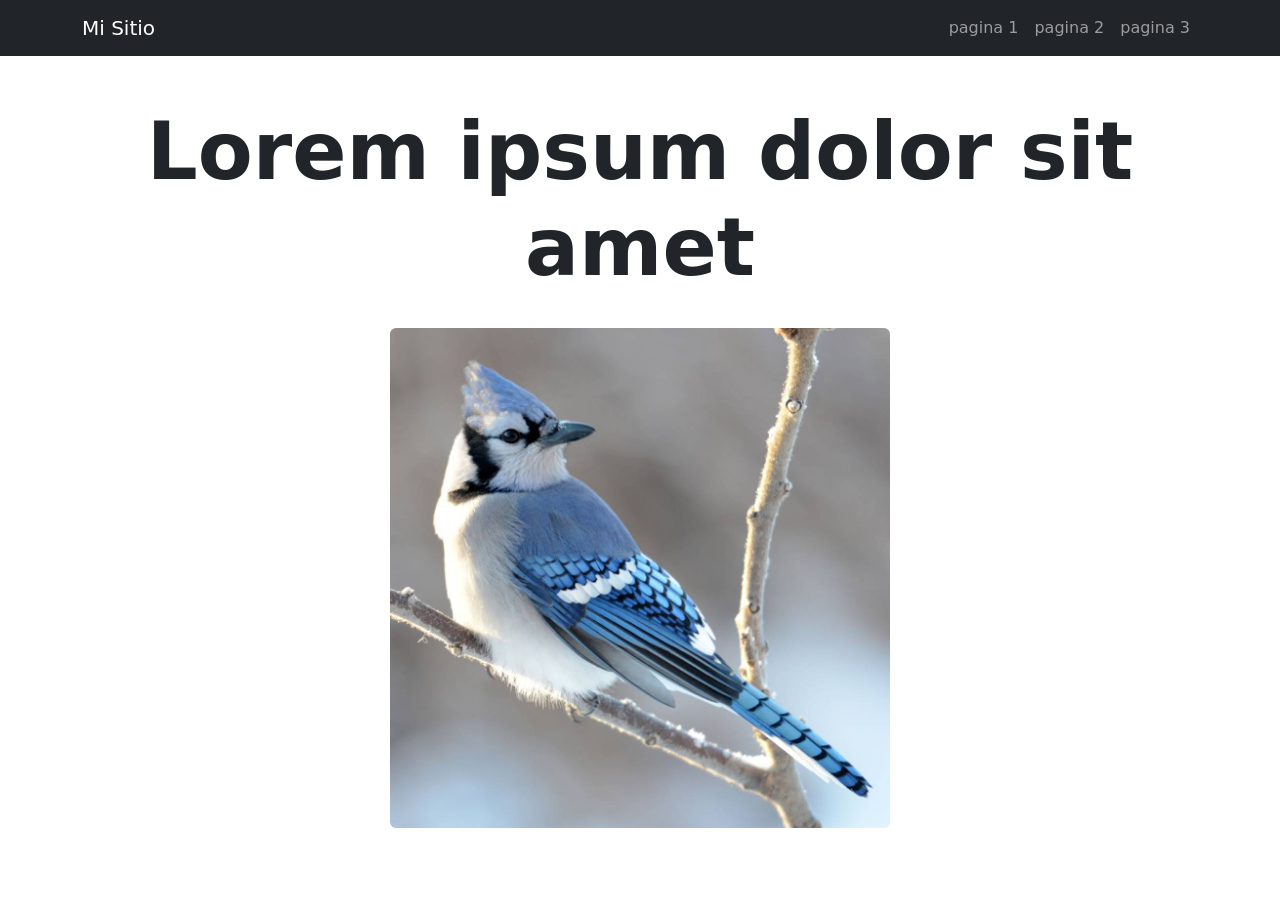
==== index.html @ fc127bd0 "Añadidos archivos del ejercicio 3.1" ====
<!DOCTYPE html>
<html lang="es">
<head>
    <meta charset="UTF-8">
    <meta name="viewport" content="width=device-width, initial-scale=1.0">
    <title>Laboratorio 6 - Inicio</title>

    <!-- Bootstrap (lo usaremos más en la Actividad 3) -->
    <link href="https://cdn.jsdelivr.net/npm/bootstrap@5.3.3/dist/css/bootstrap.min.css" rel="stylesheet">
</head>
<body>

    <!-- Menú de navegación -->
    <nav class="navbar navbar-expand-lg navbar-dark bg-dark">
        <div class="container">
            <a class="navbar-brand" href="#">Mi Sitio</a>
            <button class="navbar-toggler" type="button" data-bs-toggle="collapse" data-bs-target="#menu">
                <span class="navbar-toggler-icon"></span>
            </button>
            <div class="collapse navbar-collapse" id="menu">
                <ul class="navbar-nav ms-auto">
                    <li class="nav-item"><a class="nav-link" href="#">pagina 1</a></li>
                    <li class="nav-item"><a class="nav-link" href="#">pagina 2</a></li>
                    <li class="nav-item"><a class="nav-link" href="#">pagina 3</a></li>
                </ul>
            </div>
        </div>
    </nav>

    <!-- Contenido principal -->
    <main class="container text-center mt-5">
        <h1 class="display-1 fw-bold">Lorem ipsum dolor sit amet</h1>
        <img src="imagen.jpg" alt="Imagen de la página" class="img-fluid rounded mt-4" style="max-width: 500px;">
    </main>

    <script src="https://cdn.jsdelivr.net/npm/bootstrap@5.3.3/dist/js/bootstrap.bundle.min.js"></script>
</body>
</html>
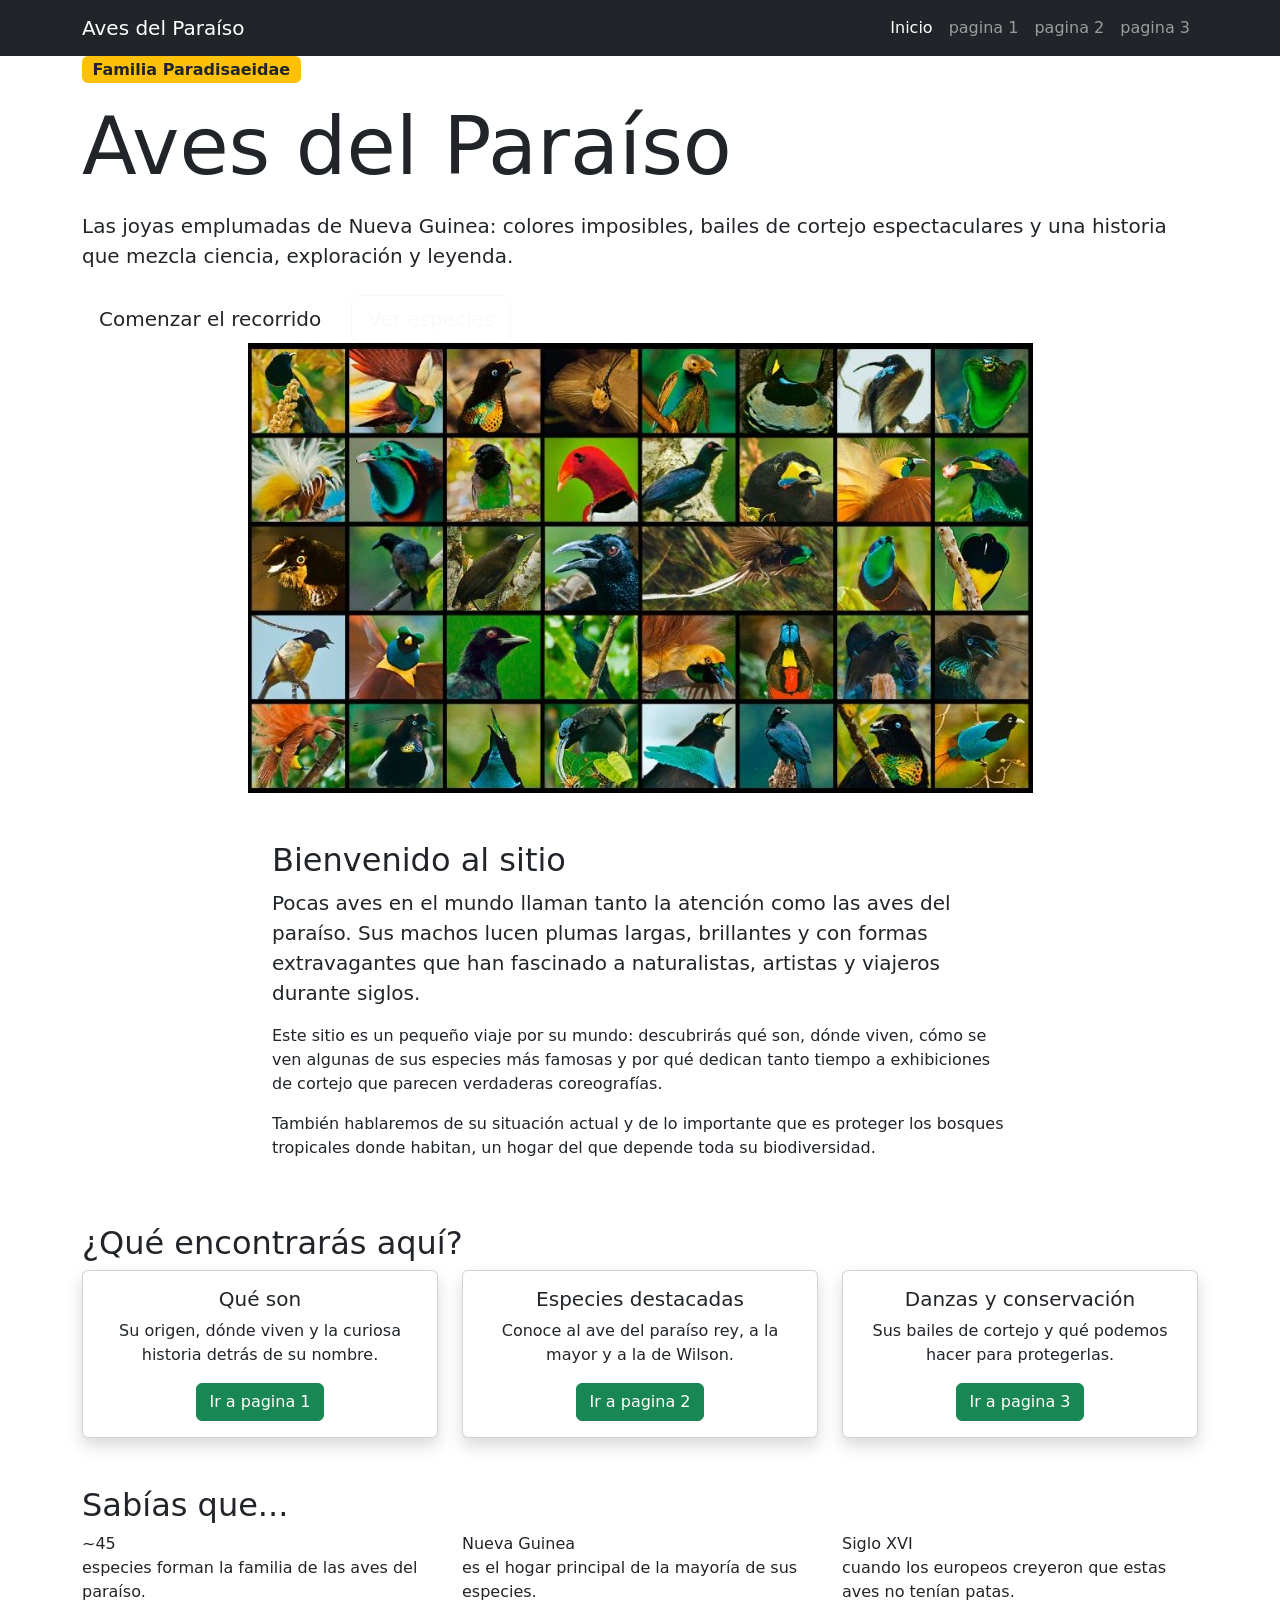
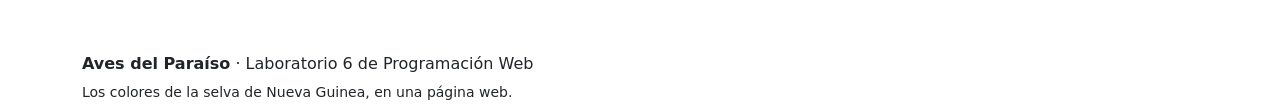
==== commit bdf6a006: "Añadidos cambios de pagina completa" ====
--- a/index.html
+++ b/index.html
@@ -3,35 +3,139 @@
 <head>
     <meta charset="UTF-8">
     <meta name="viewport" content="width=device-width, initial-scale=1.0">
-    <title>Laboratorio 6 - Inicio</title>
-
-    <!-- Bootstrap (lo usaremos más en la Actividad 3) -->
+    <title>Aves del paraíso - Inicio</title>
     <link href="https://cdn.jsdelivr.net/npm/bootstrap@5.3.3/dist/css/bootstrap.min.css" rel="stylesheet">
+    <link href="style.css" rel="stylesheet">
 </head>
 <body>
 
-    <!-- Menú de navegación -->
     <nav class="navbar navbar-expand-lg navbar-dark bg-dark">
         <div class="container">
-            <a class="navbar-brand" href="#">Mi Sitio</a>
+            <a class="navbar-brand" href="index.html">Aves del Paraíso</a>
             <button class="navbar-toggler" type="button" data-bs-toggle="collapse" data-bs-target="#menu">
                 <span class="navbar-toggler-icon"></span>
             </button>
             <div class="collapse navbar-collapse" id="menu">
                 <ul class="navbar-nav ms-auto">
-                    <li class="nav-item"><a class="nav-link" href="#">pagina 1</a></li>
-                    <li class="nav-item"><a class="nav-link" href="#">pagina 2</a></li>
-                    <li class="nav-item"><a class="nav-link" href="#">pagina 3</a></li>
+                    <li class="nav-item"><a class="nav-link active" aria-current="page" href="index.html">Inicio</a></li>
+                    <li class="nav-item"><a class="nav-link" href="pagina1.html">pagina 1</a></li>
+                    <li class="nav-item"><a class="nav-link" href="pagina2.html">pagina 2</a></li>
+                    <li class="nav-item"><a class="nav-link" href="pagina3.html">pagina 3</a></li>
                 </ul>
             </div>
         </div>
     </nav>
 
-    <!-- Contenido principal -->
-    <main class="container text-center mt-5">
-        <h1 class="display-1 fw-bold">Lorem ipsum dolor sit amet</h1>
-        <img src="imagen.jpg" alt="Imagen de la página" class="img-fluid rounded mt-4" style="max-width: 500px;">
+    <!-- Portada -->
+    <header class="hero">
+        <div class="container">
+            <span class="badge bg-warning text-dark mb-3 fs-6">Familia Paradisaeidae</span>
+            <h1 class="display-1">Aves del Paraíso</h1>
+            <p class="lead mt-3">
+                Las joyas emplumadas de Nueva Guinea: colores imposibles, bailes de cortejo
+                espectaculares y una historia que mezcla ciencia, exploración y leyenda.
+            </p>
+            <div class="mt-4">
+                <a href="pagina1.html" class="btn btn-oro btn-lg me-2">Comenzar el recorrido</a>
+                <a href="pagina2.html" class="btn btn-outline-light btn-lg">Ver especies</a>
+            </div>
+        </div>
+    </header>
+
+    <main class="container">
+
+        <!-- Imagen principal -->
+        <div class="hero-img text-center">
+            <img src="imagen.jpg" alt="Ave del paraíso" class="img-fluid">
+        </div>
+
+        <!-- Bienvenida -->
+        <section class="row justify-content-center my-5">
+            <div class="col-lg-8">
+                <h2 class="seccion-titulo">Bienvenido al sitio</h2>
+                <p class="lead">
+                    Pocas aves en el mundo llaman tanto la atención como las aves del paraíso. Sus machos
+                    lucen plumas largas, brillantes y con formas extravagantes que han fascinado a
+                    naturalistas, artistas y viajeros durante siglos.
+                </p>
+                <p>
+                    Este sitio es un pequeño viaje por su mundo: descubrirás qué son, dónde viven, cómo
+                    se ven algunas de sus especies más famosas y por qué dedican tanto tiempo a
+                    exhibiciones de cortejo que parecen verdaderas coreografías.
+                </p>
+                <p>
+                    También hablaremos de su situación actual y de lo importante que es proteger los
+                    bosques tropicales donde habitan, un hogar del que depende toda su biodiversidad.
+                </p>
+            </div>
+        </section>
+
+        <!-- Qué encontrarás -->
+        <section class="my-5">
+            <h2 class="seccion-titulo">¿Qué encontrarás aquí?</h2>
+            <div class="row g-4">
+                <div class="col-md-4">
+                    <div class="card h-100 shadow">
+                        <div class="card-body text-center">
+                            <h5 class="card-title">Qué son</h5>
+                            <p class="card-text">Su origen, dónde viven y la curiosa historia detrás de su nombre.</p>
+                            <a href="pagina1.html" class="btn btn-success">Ir a pagina 1</a>
+                        </div>
+                    </div>
+                </div>
+                <div class="col-md-4">
+                    <div class="card h-100 shadow">
+                        <div class="card-body text-center">
+                            <h5 class="card-title">Especies destacadas</h5>
+                            <p class="card-text">Conoce al ave del paraíso rey, a la mayor y a la de Wilson.</p>
+                            <a href="pagina2.html" class="btn btn-success">Ir a pagina 2</a>
+                        </div>
+                    </div>
+                </div>
+                <div class="col-md-4">
+                    <div class="card h-100 shadow">
+                        <div class="card-body text-center">
+                            <h5 class="card-title">Danzas y conservación</h5>
+                            <p class="card-text">Sus bailes de cortejo y qué podemos hacer para protegerlas.</p>
+                            <a href="pagina3.html" class="btn btn-success">Ir a pagina 3</a>
+                        </div>
+                    </div>
+                </div>
+            </div>
+        </section>
+
+        <!-- Datos rápidos -->
+        <section class="my-5">
+            <h2 class="seccion-titulo">Sabías que...</h2>
+            <div class="row g-4">
+                <div class="col-md-4">
+                    <div class="dato dato-1">
+                        <div class="numero">~45</div>
+                        <p class="mb-0">especies forman la familia de las aves del paraíso.</p>
+                    </div>
+                </div>
+                <div class="col-md-4">
+                    <div class="dato dato-2">
+                        <div class="numero">Nueva Guinea</div>
+                        <p class="mb-0">es el hogar principal de la mayoría de sus especies.</p>
+                    </div>
+                </div>
+                <div class="col-md-4">
+                    <div class="dato dato-3">
+                        <div class="numero">Siglo XVI</div>
+                        <p class="mb-0">cuando los europeos creyeron que estas aves no tenían patas.</p>
+                    </div>
+                </div>
+            </div>
+        </section>
     </main>
+
+    <footer class="pie">
+        <div class="container">
+            <p class="mb-1"><strong>Aves del Paraíso</strong> · Laboratorio 6 de Programación Web</p>
+            <small>Los colores de la selva de Nueva Guinea, en una página web.</small>
+        </div>
+    </footer>
 
     <script src="https://cdn.jsdelivr.net/npm/bootstrap@5.3.3/dist/js/bootstrap.bundle.min.js"></script>
 </body>
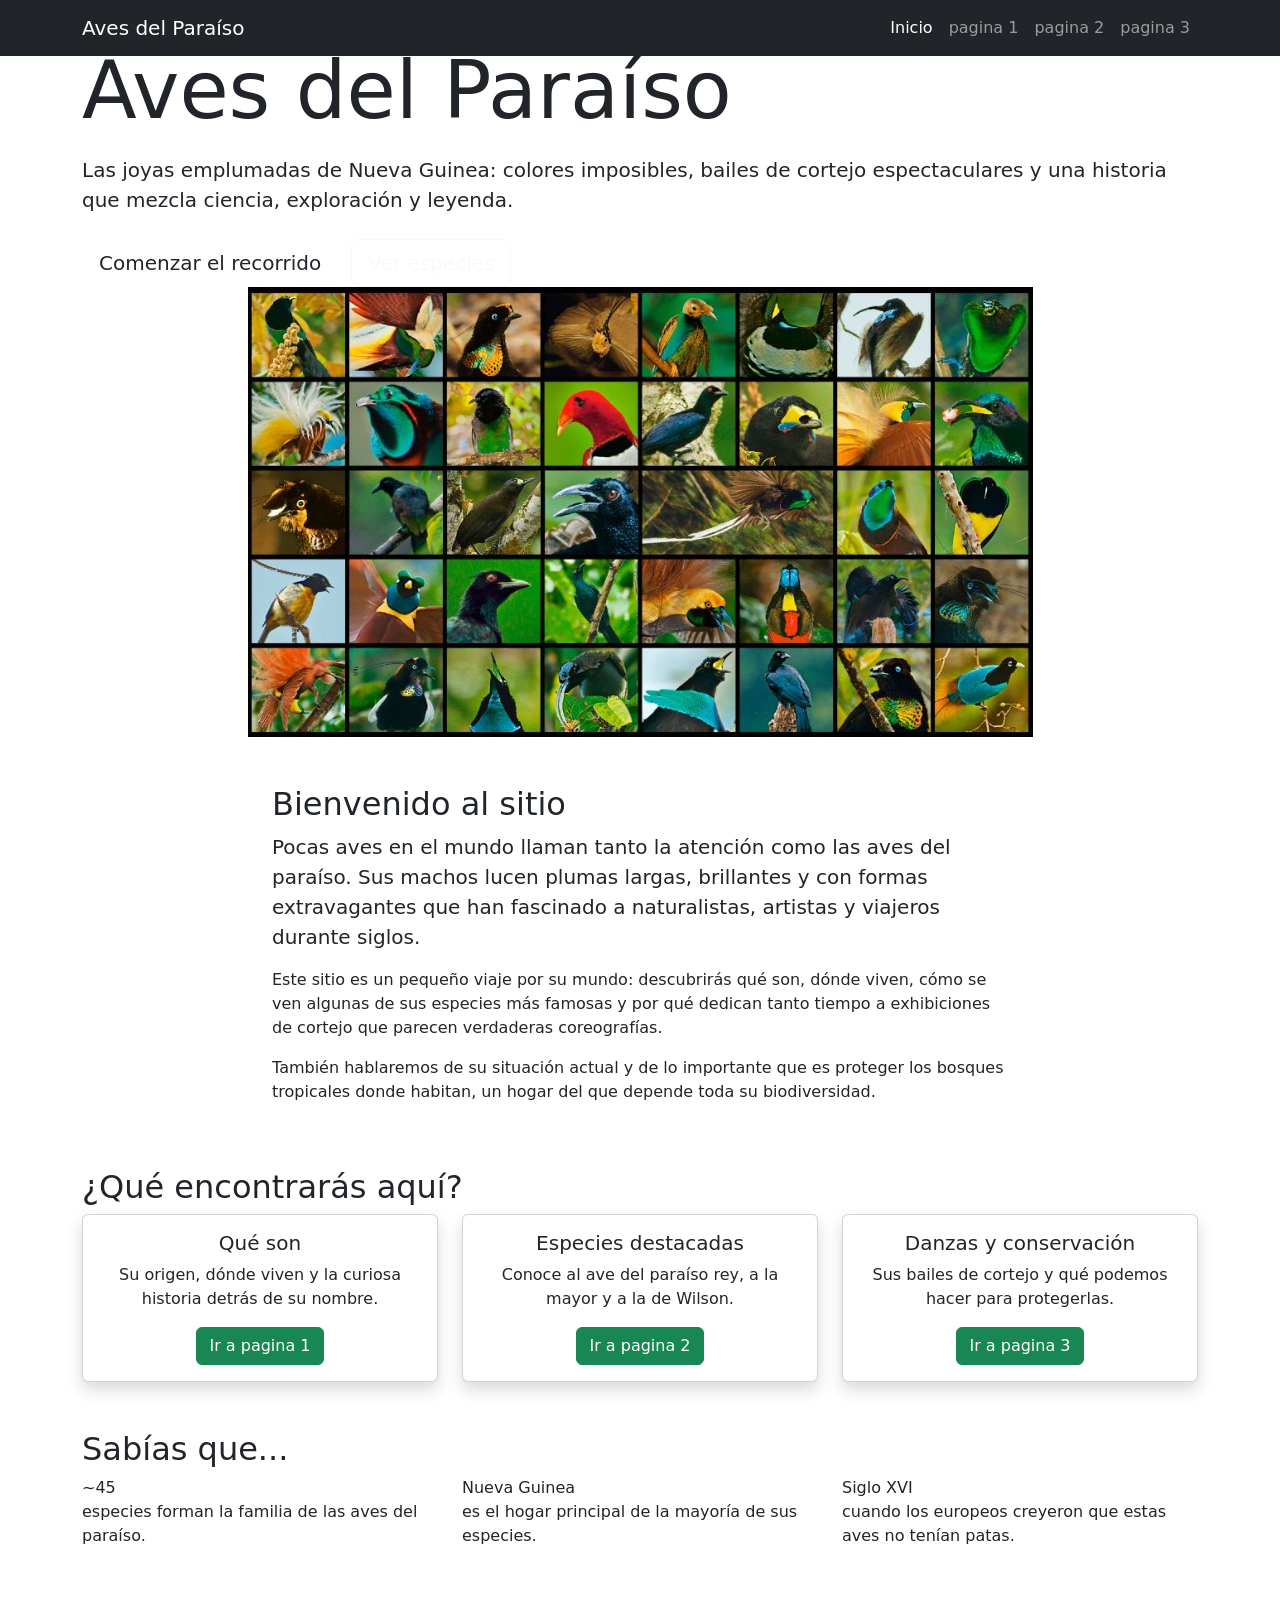
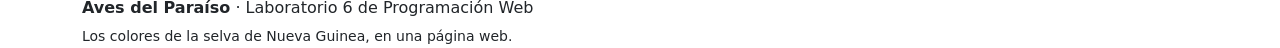
==== commit ead17594: "v1.4 Cambio del ancho de Carusel en pag3 y menu sticky en todas las paginas" ====
--- a/index.html
+++ b/index.html
@@ -9,7 +9,7 @@
 </head>
 <body>
 
-    <nav class="navbar navbar-expand-lg navbar-dark bg-dark">
+    <nav class="navbar navbar-expand-lg navbar-dark bg-dark fixed-top">
         <div class="container">
             <a class="navbar-brand" href="index.html">Aves del Paraíso</a>
             <button class="navbar-toggler" type="button" data-bs-toggle="collapse" data-bs-target="#menu">
@@ -46,7 +46,7 @@
 
         <!-- Imagen principal -->
         <div class="hero-img text-center">
-            <img src="imagen.jpg" alt="Ave del paraíso" class="img-fluid">
+            <img src="img/imagen.jpg" alt="Ave del paraíso" class="img-fluid">
         </div>
 
         <!-- Bienvenida -->
